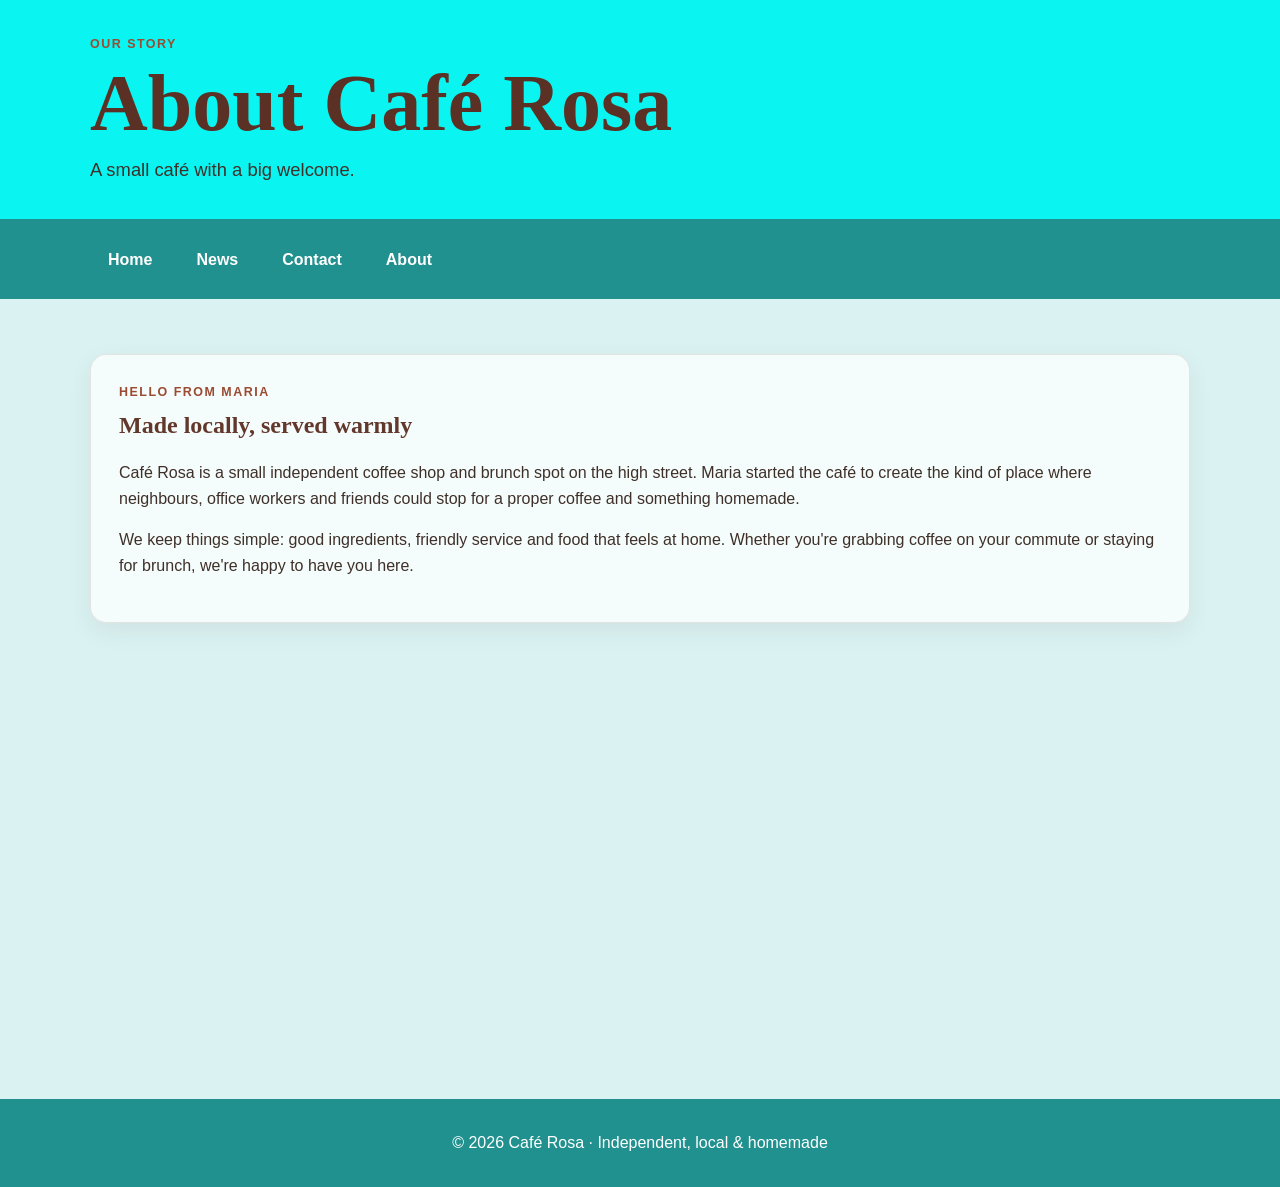
==== about.html @ d04d387f "Add Café Rosa about page" ====
<!DOCTYPE html>
<html lang="en"><head><meta charset="UTF-8"><meta name="viewport" content="width=device-width, initial-scale=1.0"><title>About | Café Rosa</title><link rel="stylesheet" href="css/style.css"></head>
<body><header><div class="header-inner"><p class="eyebrow">Our story</p><h1>About Café Rosa</h1><p class="tagline">A small café with a big welcome.</p></div></header>
<nav aria-label="Main navigation"><div class="nav-inner"><a href="index.html">Home</a><a href="menu.html">News</a><a href="contact.html">Contact</a><a href="about.html">About</a></div></nav>
<main><section class="card"><p class="eyebrow">Hello from Maria</p><h2>Made locally, served warmly</h2><p>Café Rosa is a small independent coffee shop and brunch spot on the high street. Maria started the café to create the kind of place where neighbours, office workers and friends could stop for a proper coffee and something homemade.</p><p>We keep things simple: good ingredients, friendly service and food that feels at home. Whether you're grabbing coffee on your commute or staying for brunch, we're happy to have you here.</p></section></main>
<footer><p>&copy; 2026 Café Rosa · Independent, local & homemade</p></footer></body></html>
---- css/style.css ----
/* Café Rosa - simple, warm stylesheet */
* { box-sizing: border-box; }
html { scroll-behavior: smooth; }
body { margin: 0; font-family: Arial, Helvetica, sans-serif; color: #3e3029; background: #f8f0e7; line-height: 1.6; }

header { width: 100%; min-height: 200px; background-color: #0af5f1; display: flex; align-items: center; }
.header-inner { width: min(1100px, 92%); margin: 0 auto; padding: 35px 0; }
h1 { margin: 0; font-family: Georgia, serif; font-size: clamp(2.7rem, 7vw, 5rem); line-height: 1; color: #5b3025; }
.tagline { margin: 12px 0 0; font-size: 1.15rem; }
.eyebrow { margin: 0 0 8px; text-transform: uppercase; letter-spacing: .12em; font-size: .78rem; font-weight: 700; color: #9a4b32; }

nav { width: 100%; min-height: 80px; background-color: #21918f; display: flex; align-items: center; }
.nav-inner { width: min(1100px, 92%); margin: 0 auto; display: flex; flex-wrap: wrap; gap: 8px; }
nav a { color: #fff; text-decoration: none; padding: 12px 18px; border-radius: 8px; font-weight: 700; transition: background-color .2s ease, color .2s ease; }
nav a:hover, nav a:focus-visible { background: #f3b18e; color: #3e3029; outline: none; }

main { width: 100%; min-height: 800px; background-color: #daf2f2; padding: 55px 0; }
main > section { width: min(1100px, 92%); margin: 0 auto 45px; }
.hero { display: grid; grid-template-columns: 1.1fr .9fr; gap: 42px; align-items: center; }
h2 { font-family: Georgia, serif; color: #63382c; line-height: 1.2; }
.hero h2 { font-size: clamp(2rem, 4vw, 3.4rem); margin: 0 0 18px; }
.hero p:not(.eyebrow) { font-size: 1.1rem; max-width: 650px; }
.cafe-photo { min-height: 330px; border-radius: 22px; background: linear-gradient(135deg, #e9b08e, #9d634a); box-shadow: 0 12px 35px rgba(65, 45, 35, .18); transition: filter .25s ease, transform .25s ease; }
.cafe-photo:hover { filter: brightness(1.08); transform: translateY(-3px); }

.button { display: inline-block; margin-top: 12px; padding: 12px 20px; background: #d56b43; color: #fff; text-decoration: none; border-radius: 8px; font-weight: 700; }
.button:hover, .button:focus-visible { background: #a94d2d; }
.button.secondary { background: #21918f; }
.info-grid { display: grid; grid-template-columns: 1fr 1fr; gap: 25px; }
.card { background: rgba(255,255,255,.72); border: 1px solid rgba(99,56,44,.12); border-radius: 16px; padding: 28px; box-shadow: 0 8px 24px rgba(65,45,35,.07); }
.card h2 { margin-top: 0; }
.card a { color: #9a4b32; font-weight: 700; }
.review { text-align: center; }

footer { width: 100%; min-height: 80px; background-color: #21918f; color: #fff; display: flex; align-items: center; justify-content: center; text-align: center; padding: 15px; }

@media (max-width: 720px) {
  header { min-height: 200px; }
  nav { min-height: 80px; }
  .nav-inner { justify-content: center; }
  nav a { padding: 10px 13px; }
  main { padding: 35px 0; }
  .hero, .info-grid { grid-template-columns: 1fr; }
  .cafe-photo { min-height: 240px; }
}
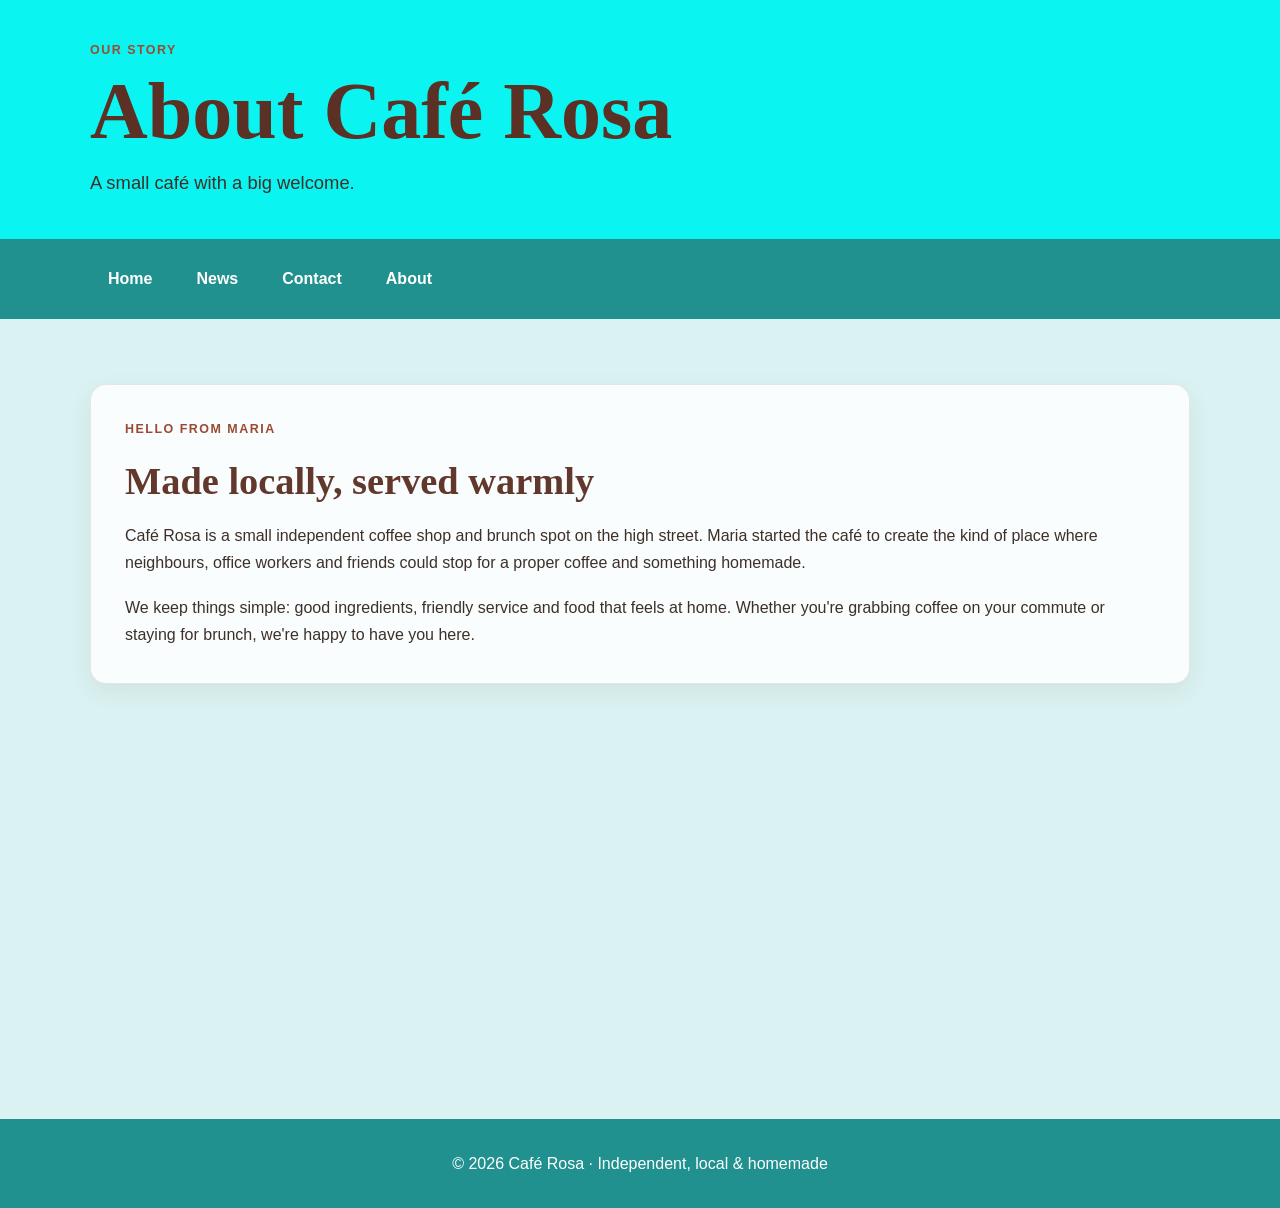
==== commit 2dd4fe46: "Improve About page spacing and typography" ====
--- a/about.html
+++ b/about.html
@@ -1,6 +1,22 @@
 <!DOCTYPE html>
-<html lang="en"><head><meta charset="UTF-8"><meta name="viewport" content="width=device-width, initial-scale=1.0"><title>About | Café Rosa</title><link rel="stylesheet" href="css/style.css"></head>
-<body><header><div class="header-inner"><p class="eyebrow">Our story</p><h1>About Café Rosa</h1><p class="tagline">A small café with a big welcome.</p></div></header>
+<html lang="en">
+<head>
+<meta charset="UTF-8">
+<meta name="viewport" content="width=device-width, initial-scale=1.0">
+<title>About | Café Rosa</title>
+<link rel="stylesheet" href="css/style.css">
+</head>
+<body>
+<header><div class="header-inner"><p class="eyebrow">Our story</p><h1>About Café Rosa</h1><p class="tagline">A small café with a big welcome.</p></div></header>
 <nav aria-label="Main navigation"><div class="nav-inner"><a href="index.html">Home</a><a href="menu.html">News</a><a href="contact.html">Contact</a><a href="about.html">About</a></div></nav>
-<main><section class="card"><p class="eyebrow">Hello from Maria</p><h2>Made locally, served warmly</h2><p>Café Rosa is a small independent coffee shop and brunch spot on the high street. Maria started the café to create the kind of place where neighbours, office workers and friends could stop for a proper coffee and something homemade.</p><p>We keep things simple: good ingredients, friendly service and food that feels at home. Whether you're grabbing coffee on your commute or staying for brunch, we're happy to have you here.</p></section></main>
-<footer><p>&copy; 2026 Café Rosa · Independent, local & homemade</p></footer></body></html>
+<main>
+<section class="card">
+<p class="eyebrow">Hello from Maria</p>
+<h2>Made locally, served warmly</h2>
+<p>Café Rosa is a small independent coffee shop and brunch spot on the high street. Maria started the café to create the kind of place where neighbours, office workers and friends could stop for a proper coffee and something homemade.</p>
+<p>We keep things simple: good ingredients, friendly service and food that feels at home. Whether you're grabbing coffee on your commute or staying for brunch, we're happy to have you here.</p>
+</section>
+</main>
+<footer><p>&copy; 2026 Café Rosa · Independent, local &amp; homemade</p></footer>
+</body>
+</html>
--- a/css/style.css
+++ b/css/style.css
@@ -1,45 +1,53 @@
 /* Café Rosa - simple, warm stylesheet */
 * { box-sizing: border-box; }
 html { scroll-behavior: smooth; }
-body { margin: 0; font-family: Arial, Helvetica, sans-serif; color: #3e3029; background: #f8f0e7; line-height: 1.6; }
-
+body { margin: 0; font-family: Arial, Helvetica, sans-serif; color: #3e3029; background: #f8f0e7; line-height: 1.7; }
 header { width: 100%; min-height: 200px; background-color: #0af5f1; display: flex; align-items: center; }
-.header-inner { width: min(1100px, 92%); margin: 0 auto; padding: 35px 0; }
-h1 { margin: 0; font-family: Georgia, serif; font-size: clamp(2.7rem, 7vw, 5rem); line-height: 1; color: #5b3025; }
-.tagline { margin: 12px 0 0; font-size: 1.15rem; }
+.header-inner { width: min(1100px, 92%); margin: 0 auto; padding: 40px 0; }
+h1 { margin: 0; font-family: Georgia, serif; font-size: clamp(2.7rem, 7vw, 5rem); line-height: 1.05; color: #5b3025; }
+.tagline { margin: 14px 0 0; font-size: 1.15rem; }
 .eyebrow { margin: 0 0 8px; text-transform: uppercase; letter-spacing: .12em; font-size: .78rem; font-weight: 700; color: #9a4b32; }
-
 nav { width: 100%; min-height: 80px; background-color: #21918f; display: flex; align-items: center; }
 .nav-inner { width: min(1100px, 92%); margin: 0 auto; display: flex; flex-wrap: wrap; gap: 8px; }
 nav a { color: #fff; text-decoration: none; padding: 12px 18px; border-radius: 8px; font-weight: 700; transition: background-color .2s ease, color .2s ease; }
 nav a:hover, nav a:focus-visible { background: #f3b18e; color: #3e3029; outline: none; }
-
-main { width: 100%; min-height: 800px; background-color: #daf2f2; padding: 55px 0; }
+main { width: 100%; min-height: 800px; background-color: #daf2f2; padding: 65px 0 80px; }
 main > section { width: min(1100px, 92%); margin: 0 auto 45px; }
+main > section:last-child { margin-bottom: 0; }
 .hero { display: grid; grid-template-columns: 1.1fr .9fr; gap: 42px; align-items: center; }
-h2 { font-family: Georgia, serif; color: #63382c; line-height: 1.2; }
+h2 { font-family: Georgia, serif; color: #63382c; line-height: 1.2; font-size: clamp(1.8rem, 3vw, 2.6rem); }
 .hero h2 { font-size: clamp(2rem, 4vw, 3.4rem); margin: 0 0 18px; }
 .hero p:not(.eyebrow) { font-size: 1.1rem; max-width: 650px; }
 .cafe-photo { min-height: 330px; border-radius: 22px; background: linear-gradient(135deg, #e9b08e, #9d634a); box-shadow: 0 12px 35px rgba(65, 45, 35, .18); transition: filter .25s ease, transform .25s ease; }
 .cafe-photo:hover { filter: brightness(1.08); transform: translateY(-3px); }
-
-.button { display: inline-block; margin-top: 12px; padding: 12px 20px; background: #d56b43; color: #fff; text-decoration: none; border-radius: 8px; font-weight: 700; }
+.button { display: inline-block; margin-top: 12px; padding: 12px 20px; background: #d56b43; color: #fff; text-decoration: none; border: 0; border-radius: 8px; font-weight: 700; cursor: pointer; font-size: 1rem; }
 .button:hover, .button:focus-visible { background: #a94d2d; }
 .button.secondary { background: #21918f; }
-.info-grid { display: grid; grid-template-columns: 1fr 1fr; gap: 25px; }
-.card { background: rgba(255,255,255,.72); border: 1px solid rgba(99,56,44,.12); border-radius: 16px; padding: 28px; box-shadow: 0 8px 24px rgba(65,45,35,.07); }
-.card h2 { margin-top: 0; }
+.info-grid { display: grid; grid-template-columns: repeat(2, minmax(0, 1fr)); gap: 32px; align-items: start; }
+.card { background: rgba(255,255,255,.82); border: 1px solid rgba(99,56,44,.12); border-radius: 16px; padding: 34px; box-shadow: 0 8px 24px rgba(65,45,35,.07); }
+.card h2 { margin: 0 0 18px; }
+.card p { margin: 0 0 18px; }
+.card p:last-child { margin-bottom: 0; }
 .card a { color: #9a4b32; font-weight: 700; }
 .review { text-align: center; }
-
+.menu-section { width: min(1000px, 92%); }
+.menu-intro { max-width: 720px; margin-bottom: 30px; }
+.menu-table-wrap { overflow-x: auto; background: #fff; border-radius: 16px; box-shadow: 0 8px 24px rgba(65,45,35,.08); }
+.menu-table { width: 100%; border-collapse: collapse; min-width: 560px; }
+.menu-table th { padding: 18px 20px; text-align: left; background: #21918f; color: #fff; font-size: 1rem; }
+.menu-table td { padding: 18px 20px; border-bottom: 1px solid #eadfd6; font-size: 1.05rem; }
+.menu-table tbody tr:last-child td { border-bottom: 0; }
+.menu-table tbody tr:hover { background: #fff7f1; }
+.price { font-weight: 700; color: #9a4b32; white-space: nowrap; }
+.back-top { margin-top: 30px; }
+.contact-grid { align-items: stretch; }
+.contact-card { height: 100%; }
+.contact-form p { margin-bottom: 20px; }
+.contact-form label { display: inline-block; margin-bottom: 7px; font-weight: 700; }
+.contact-form input, .contact-form textarea { width: 100%; padding: 13px 14px; border: 1px solid #cdbdb3; border-radius: 8px; background: #fff; color: #3e3029; font: inherit; }
+.contact-form input:focus, .contact-form textarea:focus { outline: 3px solid rgba(213,107,67,.25); border-color: #d56b43; }
+.contact-form textarea { min-height: 150px; resize: vertical; }
+.address-block { font-size: 1.05rem; }
+.hours { margin-top: 28px; }
 footer { width: 100%; min-height: 80px; background-color: #21918f; color: #fff; display: flex; align-items: center; justify-content: center; text-align: center; padding: 15px; }
-
-@media (max-width: 720px) {
-  header { min-height: 200px; }
-  nav { min-height: 80px; }
-  .nav-inner { justify-content: center; }
-  nav a { padding: 10px 13px; }
-  main { padding: 35px 0; }
-  .hero, .info-grid { grid-template-columns: 1fr; }
-  .cafe-photo { min-height: 240px; }
-}
+@media (max-width: 720px) { header { min-height: 200px; } .header-inner { padding: 32px 0; } nav { min-height: 80px; } .nav-inner { justify-content: center; padding: 10px 0; } nav a { padding: 10px 13px; } main { padding: 45px 0 60px; } .hero, .info-grid { grid-template-columns: 1fr; } .cafe-photo { min-height: 240px; } .card { padding: 25px; } .menu-table th, .menu-table td { padding: 14px; } }
